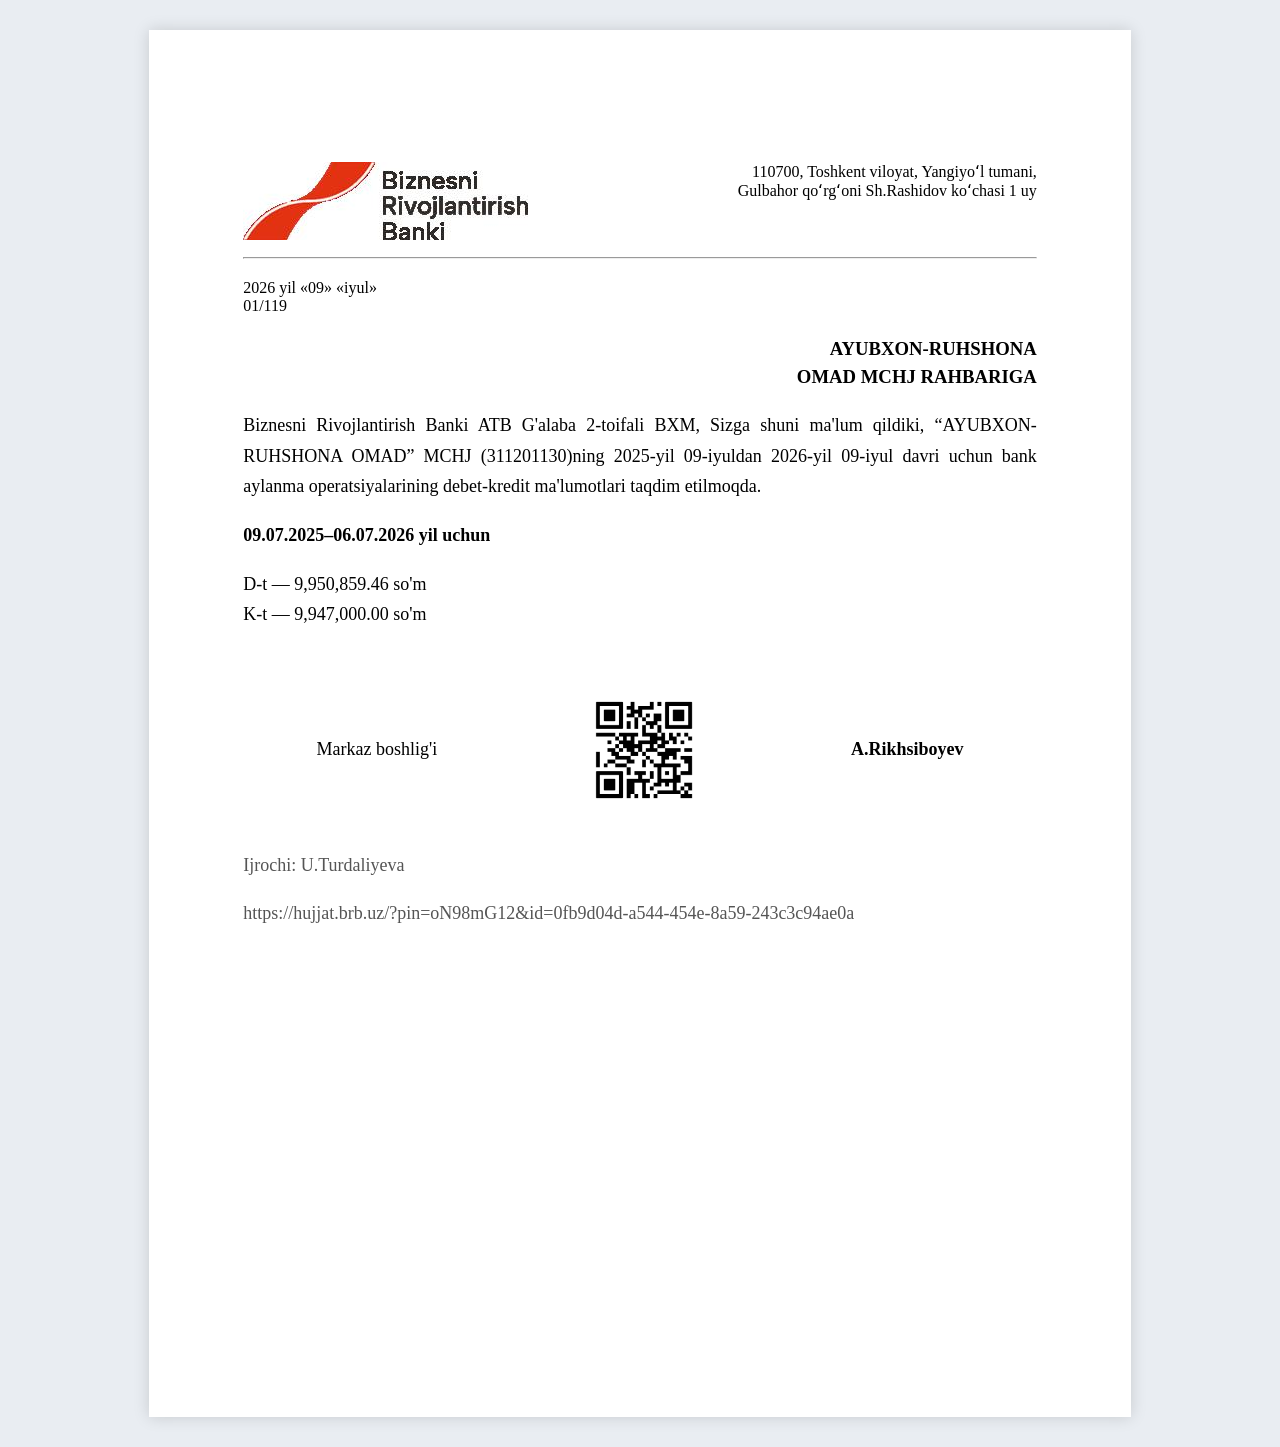
==== index.html @ 3f37ace1 "first commit" ====
<!DOCTYPE html>
<html lang="ru">
  <head>
    <meta charset="UTF-8" />
    <title>Document Viewer</title>
    <link rel="stylesheet" href="style.css" />
  </head>
  <body>
    <div class="viewer">
      <div class="paper">
        <div class="top">
          <div class="logo">
            <img src="img/logo.jpg" alt="" />
          </div>
          <div class="date">
            110700, Toshkent viloyat, Yangiyoʻl tumani, Gulbahor qoʻrgʻoni
            Sh.Rashidov koʻchasi 1 uy
          </div>
        </div>
        <hr />
        <div class="addr">
          2026 yil «09» «iyul» <br />
          01/119
        </div>
        <h3>AYUBXON-RUHSHONA<br />OMAD MCHJ RAHBARIGA</h3>
        <p>
          Biznesni Rivojlantirish Banki ATB G'alaba 2-toifali BXM, Sizga shuni
          ma'lum qildiki, “AYUBXON-RUHSHONA OMAD” MCHJ (311201130)ning 2025-yil
          09-iyuldan 2026-yil 09-iyul davri uchun bank aylanma
          operatsiyalarining debet-kredit ma'lumotlari taqdim etilmoqda.
        </p>
        <p><b>09.07.2025–06.07.2026 yil uchun</b></p>
        <p>D-t — 9,950,859.46 so'm<br />K-t — 9,947,000.00 so'm</p>
        <div class="bottom">
          <div><p>Markaz boshlig'i</p></div>
          <div class="qrcode">
            <img src="img/qr.png" alt="">
          </div>
          <div>
            <p><b>A.Rikhsiboyev</b></p>
          </div>
        </div>
        <div class="footer">
          <p>Ijrochi: U.Turdaliyeva</p>
          <p>
            https://hujjat.brb.uz/?pin=oN98mG12&id=0fb9d04d-a544-454e-8a59-243c3c94ae0a
          </p>
        </div>
      </div>
    </div>

  </body>
</html>
---- style.css ----
body {
  margin: 0;
  background: #e9edf2;
  font-family: "Times New Roman", serif;
}
.viewer {
  padding: 30px;
}
.paper {
  width: 210mm;
  min-height: 297mm;
  margin: auto;
  background: #fff;
  padding: 35mm 25mm;
  box-shadow: 0 0 15px rgba(0, 0, 0, 0.15);
}
.top {
  display: flex;
  justify-content: space-between;
}
.logo {
  font-size: 38px;
  font-weight: bold;
}
.date {
  text-align: right;
  width: 40%;
}
.addr {
  margin: 20px 0;
}
.paper h3 {
  text-align: right;
  line-height: 1.5;
}
.paper p {
  font-size: 18px;
  line-height: 1.7;
  text-align: justify;
}
.bottom {
  margin-top: 60px;
  display: flex;
  justify-content: space-around;
  align-items: center;
}
/* .qr {
  width: 110px;
  height: 110px;
  border: 2px solid #000;
  display: flex;
  align-items: center;
  justify-content: center;
} */

.qrcode {
    width: 120px;
    height: 120px;
}
.qrcode img {
    width: 100%;
    height: 100%;
}

.footer {
  margin-top: 40px;
  font-size: 14px;
  color: #555;
}
@media print {
  body {
    background: #fff;
  }
  .paper {
    box-shadow: none;
    margin: 0;
    padding: 20mm;
  }
}
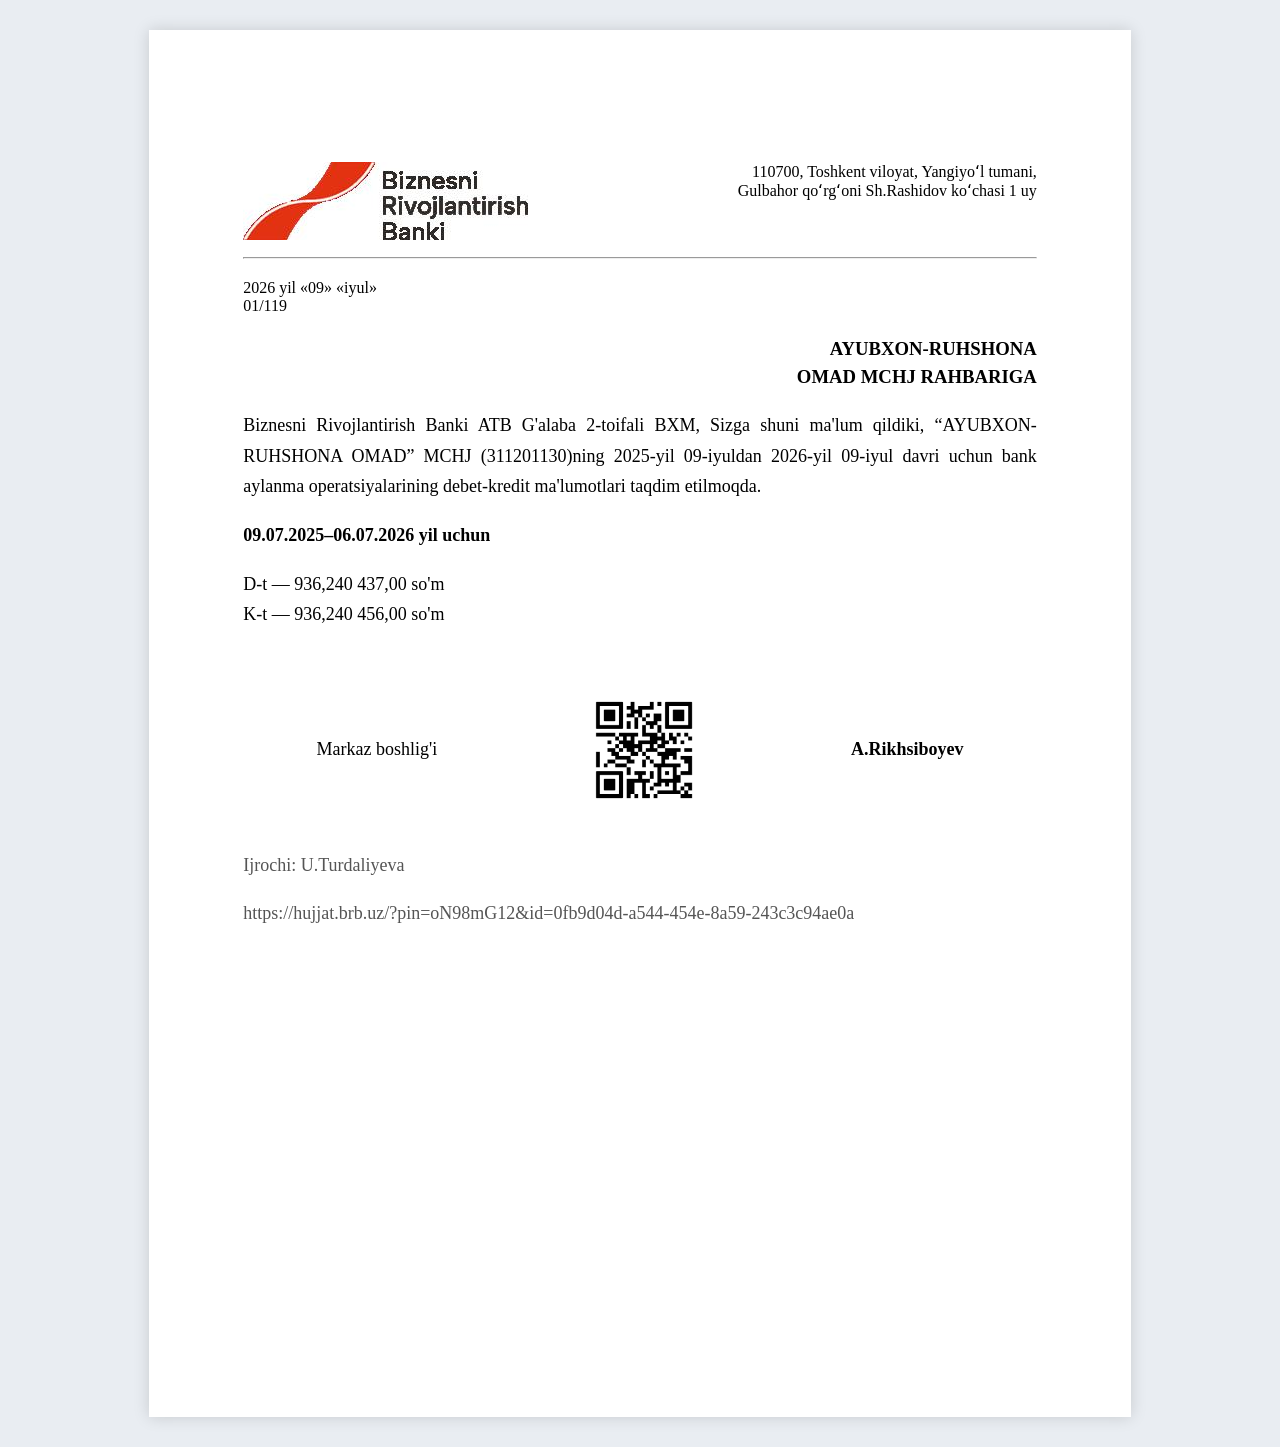
==== commit cfe319a0: "reservered" ====
--- a/index.html
+++ b/index.html
@@ -30,7 +30,7 @@
           operatsiyalarining debet-kredit ma'lumotlari taqdim etilmoqda.
         </p>
         <p><b>09.07.2025–06.07.2026 yil uchun</b></p>
-        <p>D-t — 9,950,859.46 so'm<br />K-t — 9,947,000.00 so'm</p>
+        <p>D-t — 936,240 437,00 so'm<br />K-t — 936,240 456,00 so'm</p>
         <div class="bottom">
           <div><p>Markaz boshlig'i</p></div>
           <div class="qrcode">
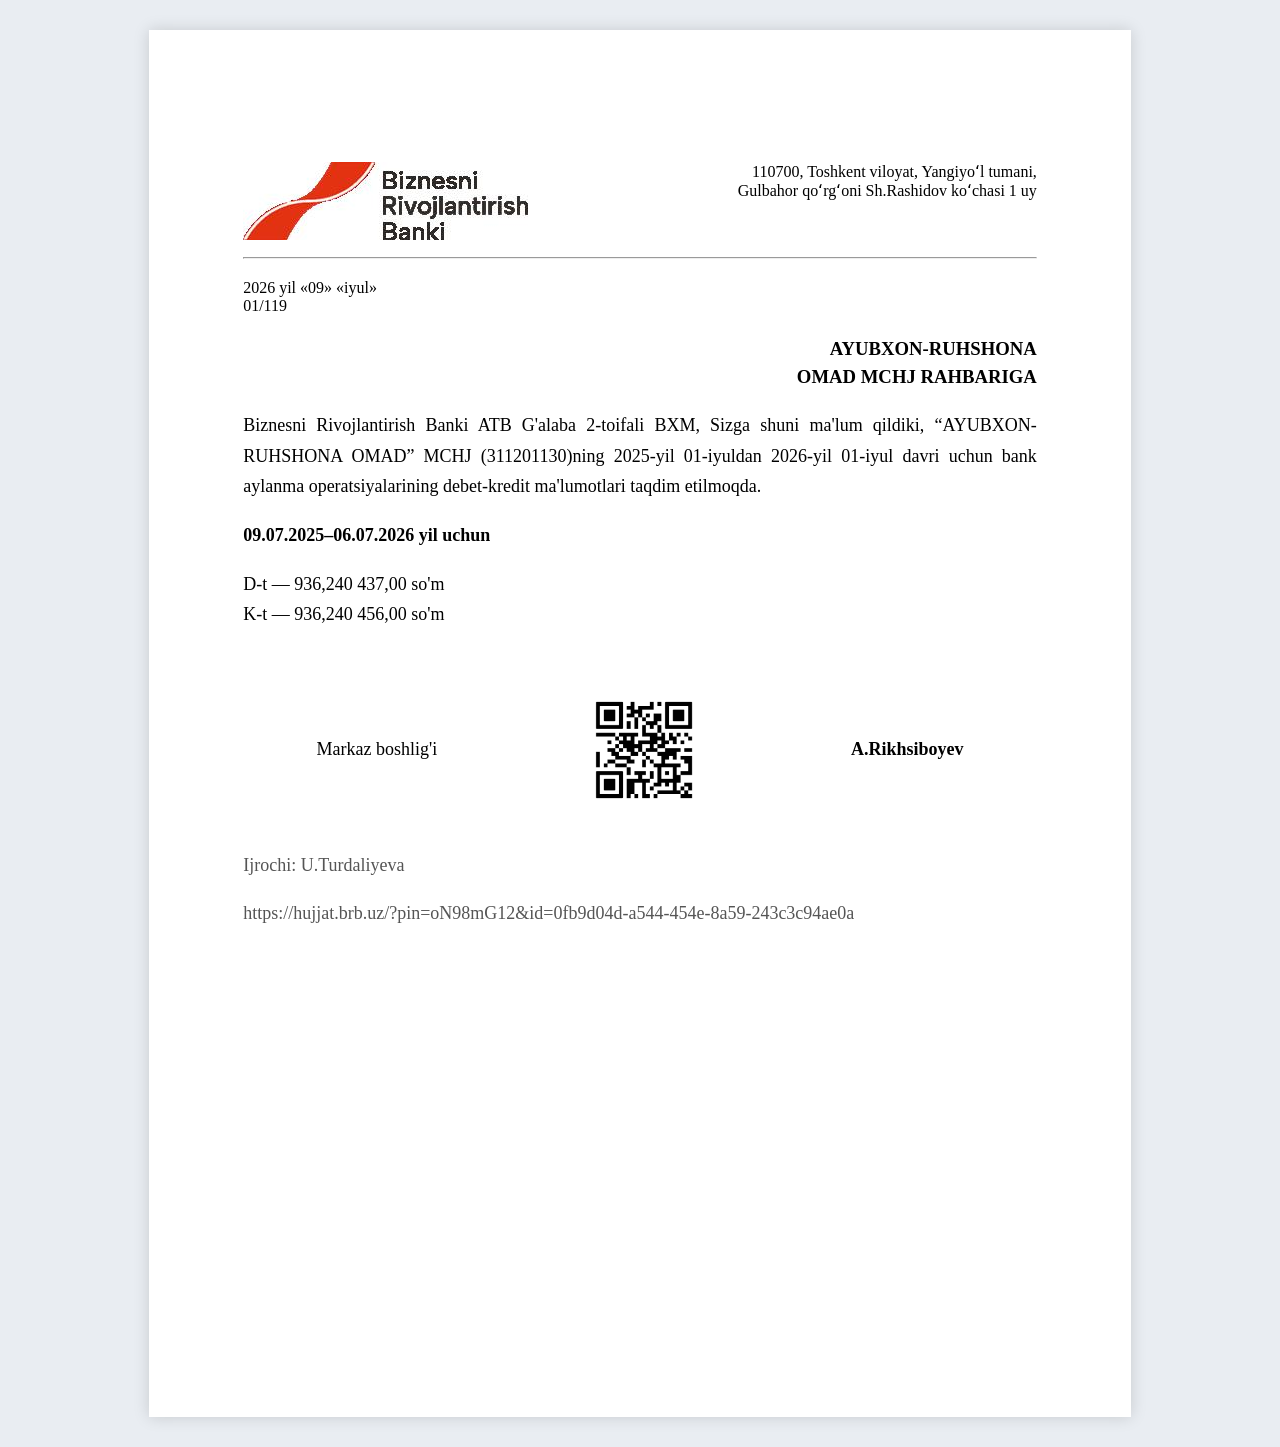
==== commit 2ef8150c: "date" ====
--- a/index.html
+++ b/index.html
@@ -26,7 +26,7 @@
         <p>
           Biznesni Rivojlantirish Banki ATB G'alaba 2-toifali BXM, Sizga shuni
           ma'lum qildiki, “AYUBXON-RUHSHONA OMAD” MCHJ (311201130)ning 2025-yil
-          09-iyuldan 2026-yil 09-iyul davri uchun bank aylanma
+          01-iyuldan 2026-yil 01-iyul davri uchun bank aylanma
           operatsiyalarining debet-kredit ma'lumotlari taqdim etilmoqda.
         </p>
         <p><b>09.07.2025–06.07.2026 yil uchun</b></p>
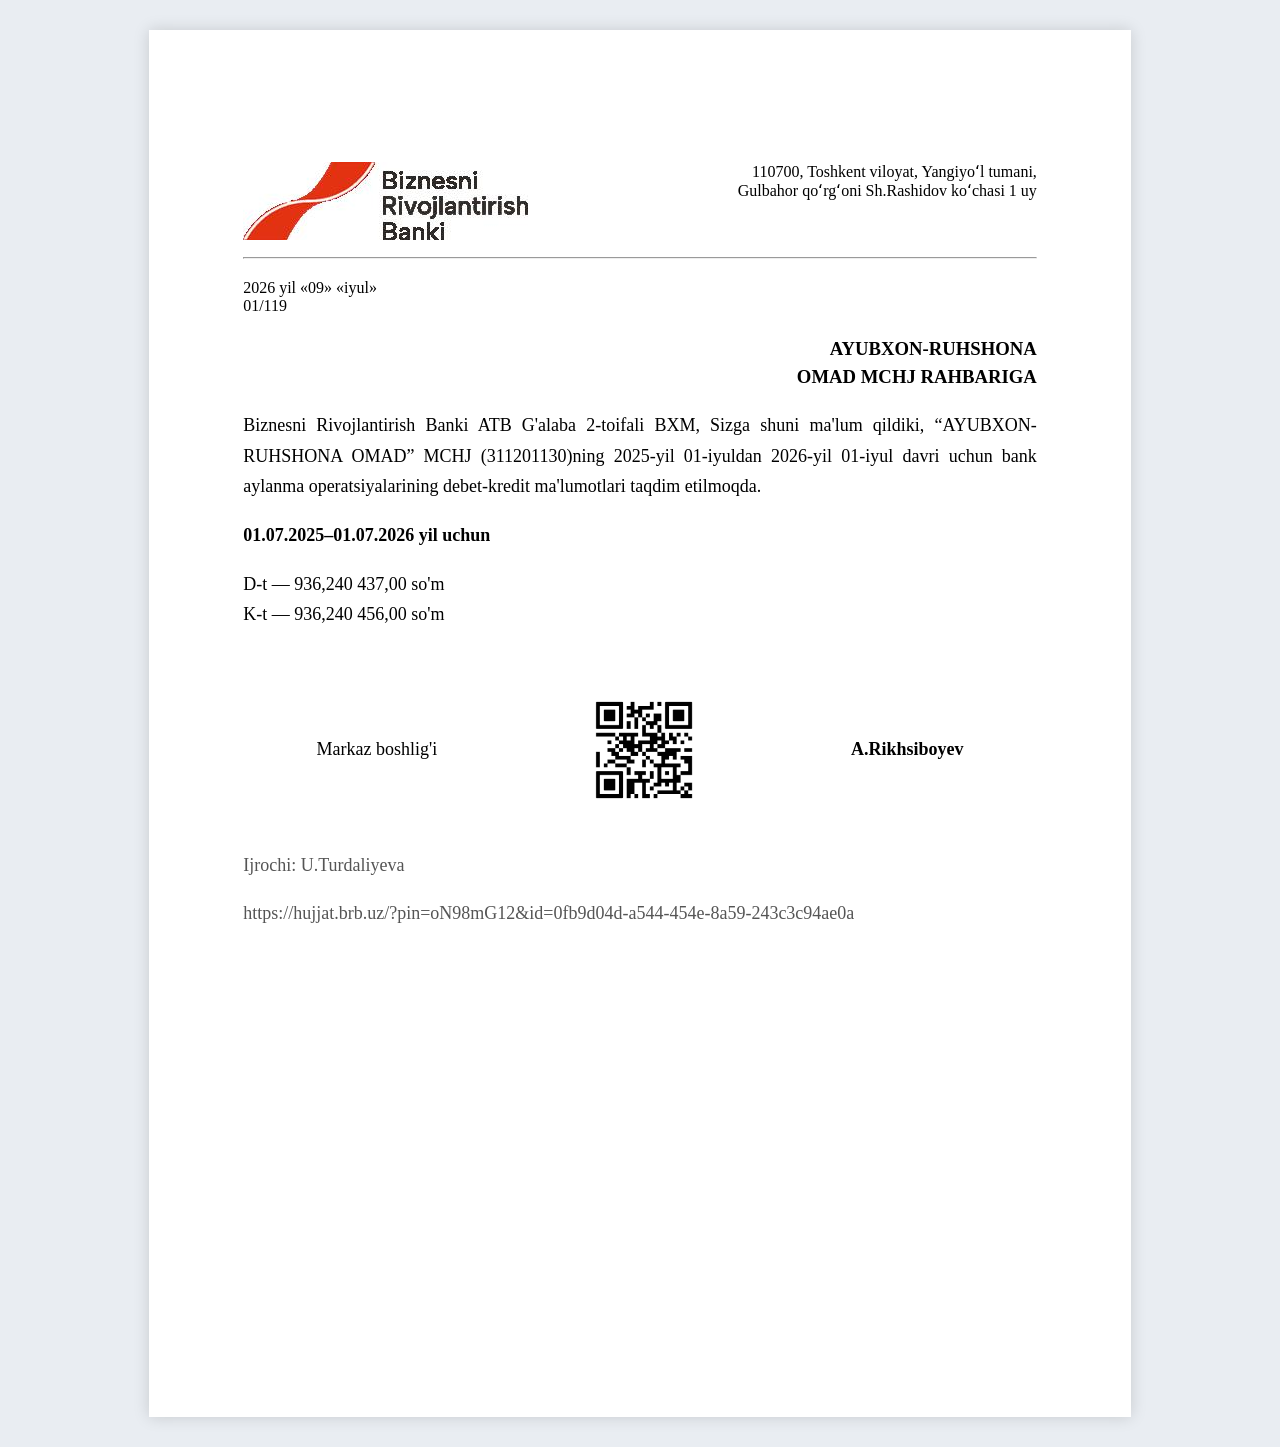
==== commit a9b13afd: "date ozgarishi" ====
--- a/index.html
+++ b/index.html
@@ -29,7 +29,7 @@
           01-iyuldan 2026-yil 01-iyul davri uchun bank aylanma
           operatsiyalarining debet-kredit ma'lumotlari taqdim etilmoqda.
         </p>
-        <p><b>09.07.2025–06.07.2026 yil uchun</b></p>
+        <p><b>01.07.2025–01.07.2026 yil uchun</b></p>
         <p>D-t — 936,240 437,00 so'm<br />K-t — 936,240 456,00 so'm</p>
         <div class="bottom">
           <div><p>Markaz boshlig'i</p></div>
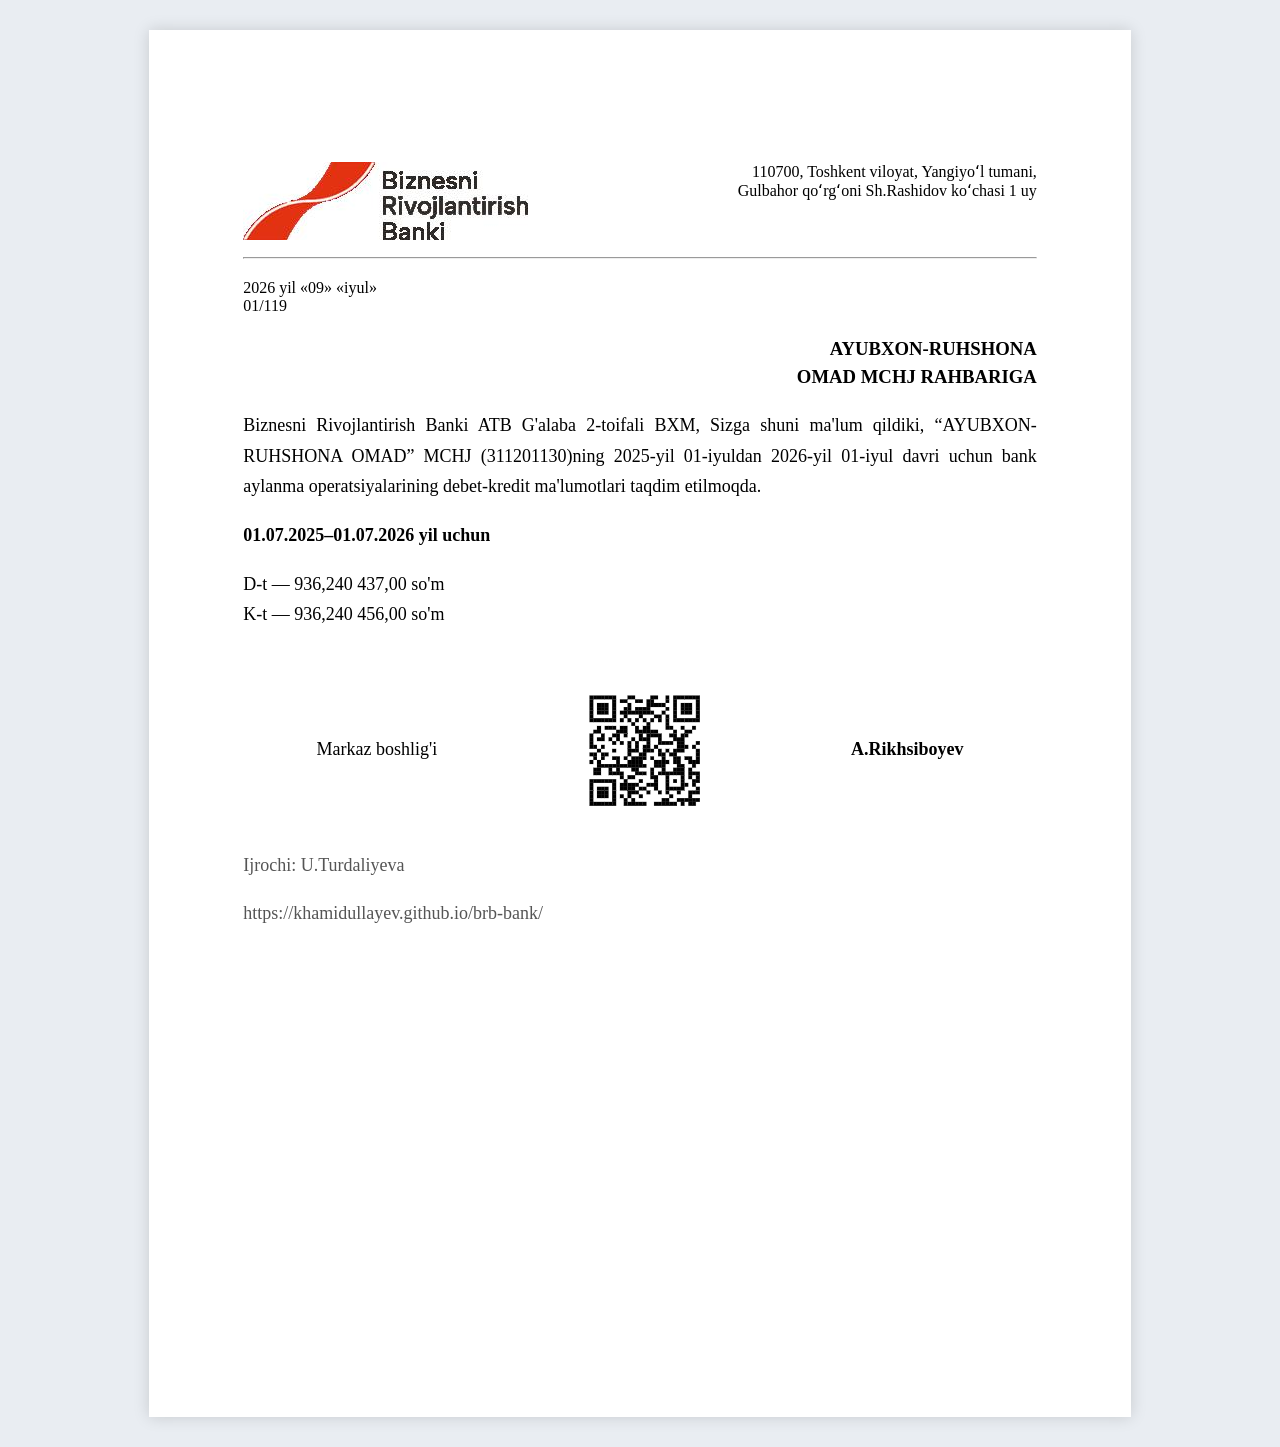
==== commit 8680c2ca: "new meesage" ====
--- a/index.html
+++ b/index.html
@@ -43,7 +43,7 @@
         <div class="footer">
           <p>Ijrochi: U.Turdaliyeva</p>
           <p>
-            https://hujjat.brb.uz/?pin=oN98mG12&id=0fb9d04d-a544-454e-8a59-243c3c94ae0a
+            https://khamidullayev.github.io/brb-bank/
           </p>
         </div>
       </div>
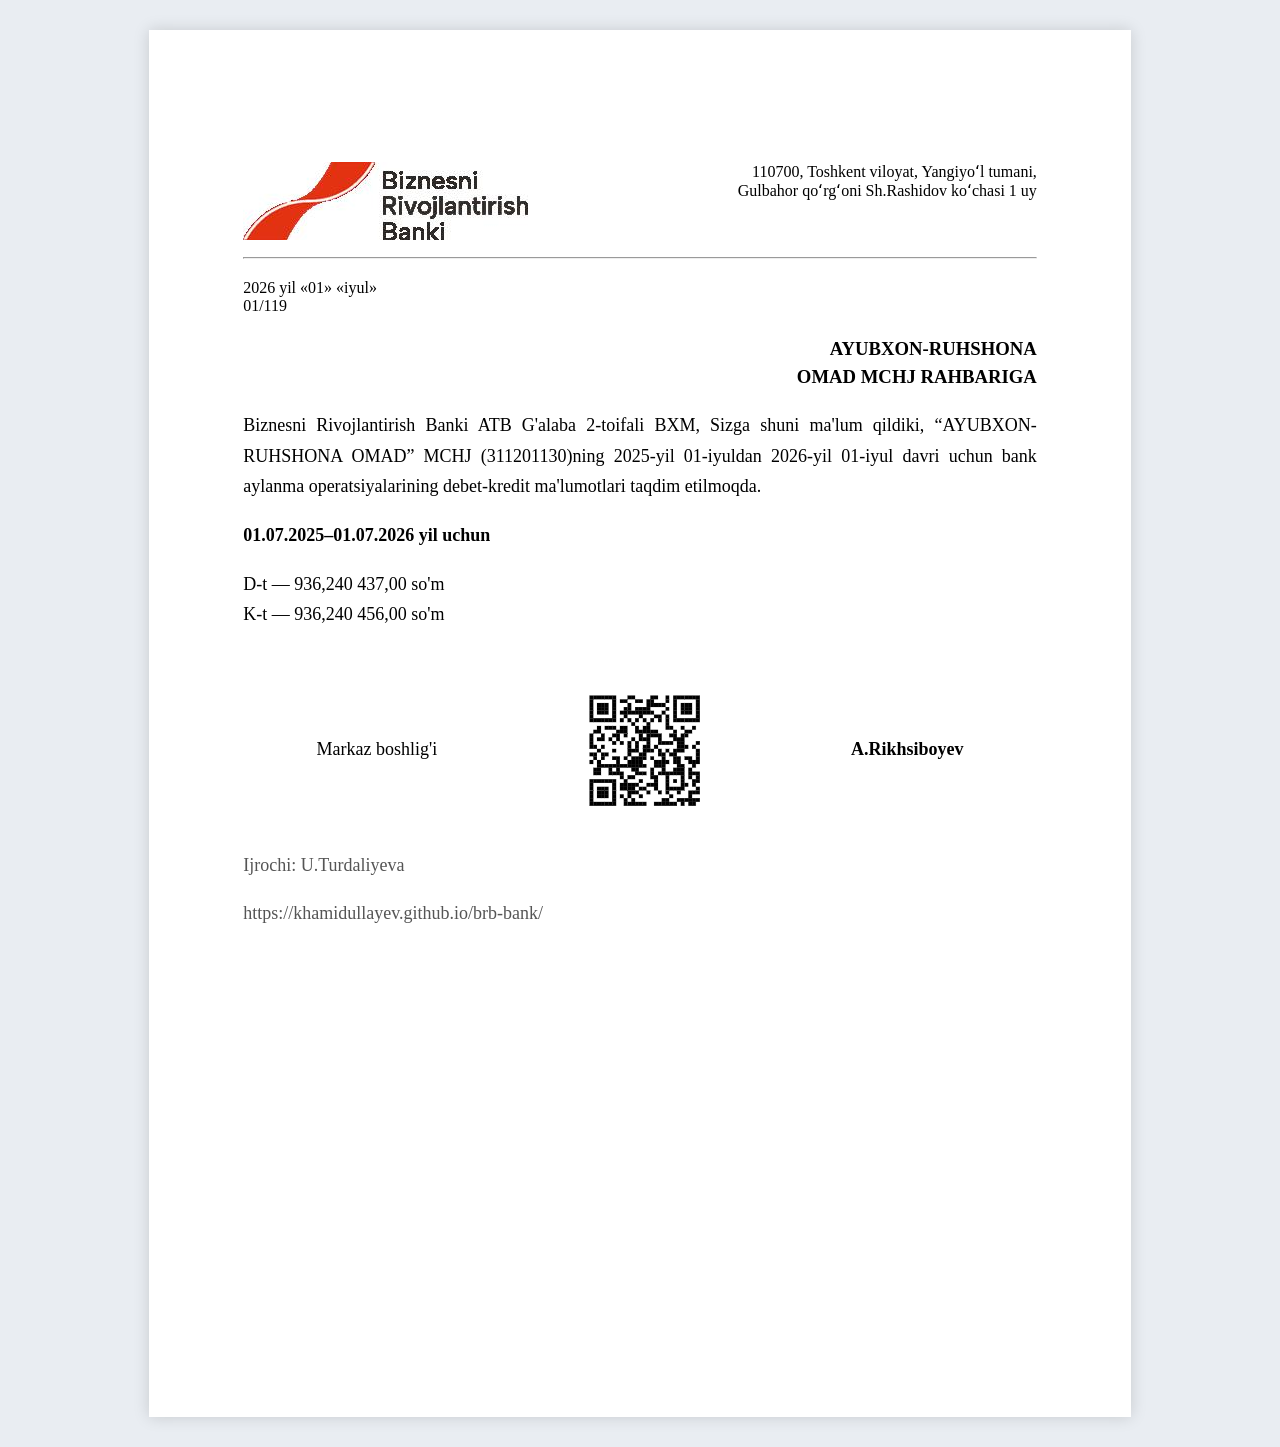
==== commit 2bc42fbd: "new branch" ====
--- a/index.html
+++ b/index.html
@@ -19,7 +19,7 @@
         </div>
         <hr />
         <div class="addr">
-          2026 yil «09» «iyul» <br />
+          2026 yil «01» «iyul» <br />
           01/119
         </div>
         <h3>AYUBXON-RUHSHONA<br />OMAD MCHJ RAHBARIGA</h3>
